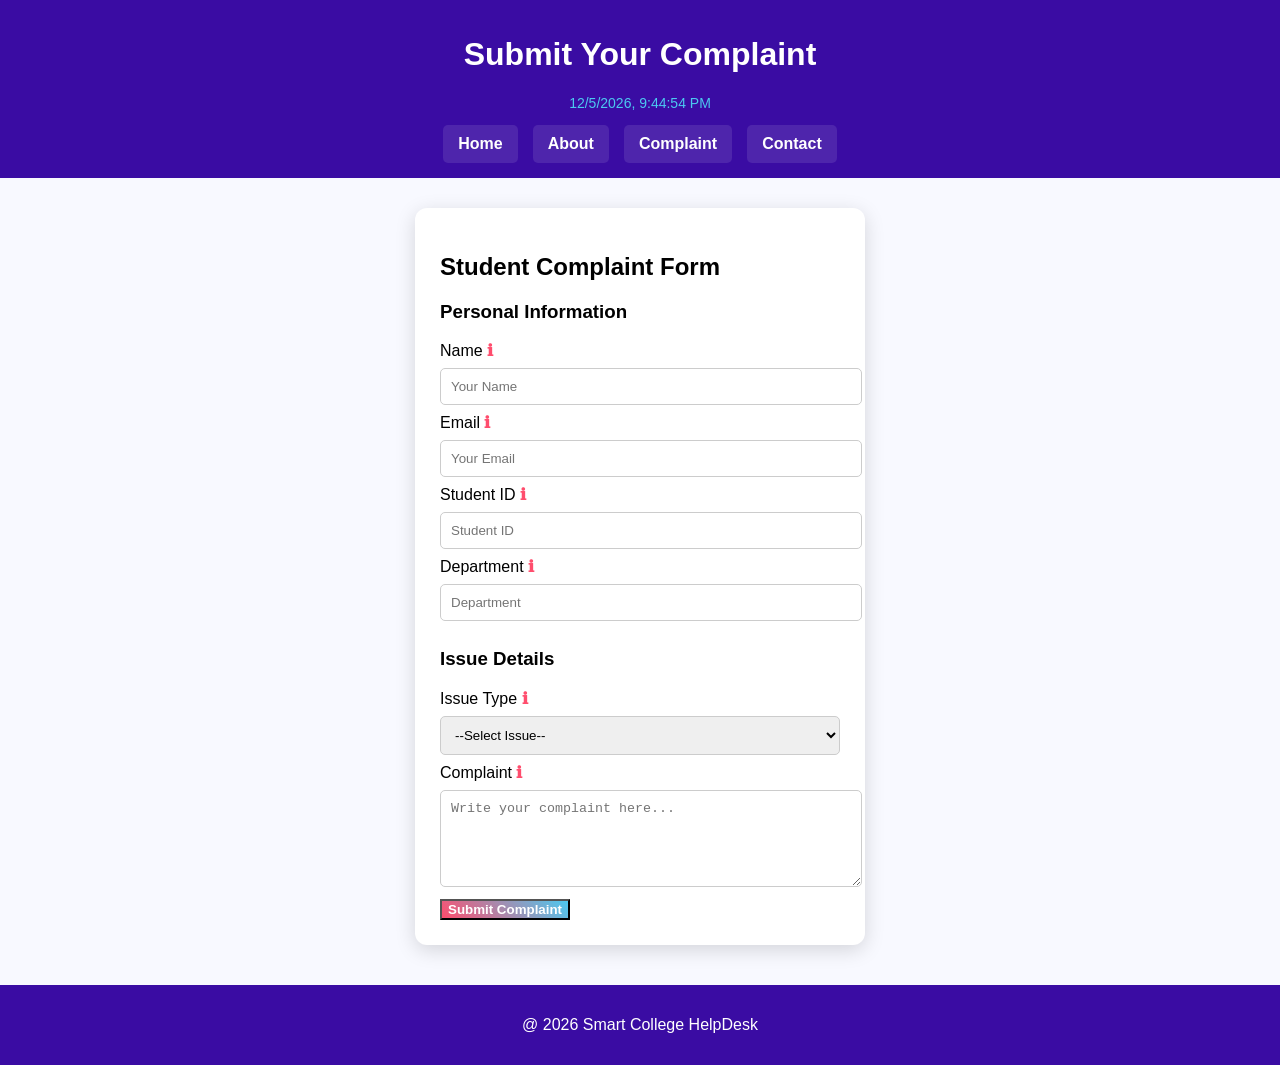
==== Complaint.html @ 6660f6c5 "Add files via upload" ====
<!DOCTYPE html>
<html lang="en">
<head>
    <meta charset="UTF-8">
    <meta name="viewport" content="width=device-width, initial-scale=1.0">
    <title>Complaint Form</title>
    <link rel="stylesheet" href="style2.css">
</head>
<body>

<header>
    <h1>Submit Your Complaint</h1>
    <p id="datetime"></p>
    <nav>
        <a href="Home.html">Home</a>
        <a href="about.html">About</a>
        <a href="complaint.html">Complaint</a>
        <a href="contact.html">Contact</a>
    </nav>
</header>

<section>
    <form id="complaintForm">
        <h2>Student Complaint Form</h2>

        <!-- Personal Info -->
        <div class="form-section">
            <h3>Personal Information</h3>
            <label for="name">Name <span class="tooltip">ℹ
                <span class="tooltiptext">Enter your full name.</span>
            </span></label>
            <input type="text" id="name" placeholder="Your Name" required>

            <label for="email">Email <span class="tooltip">ℹ
                <span class="tooltiptext">Enter a valid email address.</span>
            </span></label>
            <input type="email" id="email" placeholder="Your Email" required>

            <label for="studentId">Student ID <span class="tooltip">ℹ
                <span class="tooltiptext">Your official student ID.</span>
            </span></label>
            <input type="text" id="studentId" placeholder="Student ID" required>

            <label for="department">Department <span class="tooltip">ℹ
                <span class="tooltiptext">Enter your department (optional).</span>
            </span></label>
            <input type="text" id="department" placeholder="Department">
        </div>

        <!-- Issue Info -->
        <div class="form-section">
            <h3>Issue Details</h3>
            <label for="issue">Issue Type <span class="tooltip">ℹ
                <span class="tooltiptext">Select the category of your complaint.</span>
            </span></label>
            <select id="issue" required>
                <option value="">--Select Issue--</option>
                <option>Admission</option>
                <option>Fees</option>
                <option>Library</option>
                <option>Hostel</option>
                <option>Technical</option>
            </select>

            <label for="complaint">Complaint <span class="tooltip">ℹ
                <span class="tooltiptext">Describe your issue clearly.</span>
            </span></label>
            <textarea id="complaint" rows="5" placeholder="Write your complaint here..." required></textarea>
        </div>

        <button type="submit">Submit Complaint</button>
    </form>
</section>

<!-- Success Modal -->
<div id="successModal" class="modal">
    <div class="modal-content">
        <span class="close">&times;</span>
        <h2>Complaint Submitted!</h2>
        <p>Your complaint has been received successfully. Our team will contact you soon.</p>
        <button onclick="window.location.href='Home.html'">Back to Home</button>
    </div>
</div>

<footer>
    <p>@ 2026 Smart College HelpDesk</p>
</footer>
<script src="script2.js"></script>
</body>
</html>
---- style2.css ----
/* ===========================
   CSS VARIABLES (Reusable)
=========================== */
:root {
    --primary: #ff4d6d;       /* bright pink/red */
    --primary-dark: #c9184a;
    --secondary: #3a0ca3;     /* deep purple */
    --accent: #4cc9f0;        /* neon blue */
    --bg-light: #f8f9ff;      /* soft light background */
    --white: #ffffff;
    --shadow: 0 5px 20px rgba(0,0,0,0.15);
    --radius: 12px;
    --transition: 0.3s ease;
}
/* ===========================
   Global Styles
=========================== */
body {
    font-family: Arial, sans-serif;
    margin: 0;
    background: var(--bg-light);
}

/* ===========================
   Header & Navigation
=========================== */
header {
    background: var(--secondary);
    color: var(--white);
    padding: 15px;
    text-align: center;
}

#datetime {
    font-size: 14px;
    color: var(--accent);
}

nav {
    display: flex;
    justify-content: center;
    gap: 15px;
    flex-wrap: wrap;
    margin-top: 10px;
}

nav a {
    position: relative;
    text-decoration: none;
    color: var(--white);
    font-weight: bold;
    padding: 10px 15px;
    border-radius: 5px;
    background: rgba(255,255,255,0.1);
    transition: var(--transition);
}

nav a:hover {
    color: white;
    background: linear-gradient(45deg, var(--primary), var(--accent));

}

/* underline animation */
nav a::after {
    content: "";
    position: absolute;
    left: 0;
    bottom: 0;
    width: 0%;
    height: 2px;
    background: var(--accent);
    transition: var(--transition);
}

nav a:hover::after {
    width: 100%;
}

/* ===========================
   Hero Sections
=========================== */
.hero,
.contact-hero,
.about-hero {
    text-align: center;
    padding: 60px 20px;
    color: var(--white);
    background: linear-gradient(135deg, var(--primary), var(--accent));
}

.hero button,
.about-hero button {
    padding: 12px 25px;
    background: var(--white);
    color: var(--primary);
    border: none;
    border-radius: 5px;
    cursor: pointer;
    transition: var(--transition);
}

.hero button:hover,
.about-hero button:hover {
    background: #eee;
}

/* ===========================
   Cards (General)
=========================== */
.services,
.contact-cards {
    display: flex;
    justify-content: center;
    flex-wrap: wrap;
    gap: 20px;
    padding: 40px 20px;
}

.card,
.contact-card {
    background: var(--white);
    padding: 20px;
    width: 220px;
    border-radius: var(--radius);
    box-shadow: var(--shadow);
    text-align: center;
    transition: var(--transition);
    cursor: pointer;
    position: relative;
}

.card:hover,
.contact-card:hover {
    transform: scale(1.05);
}

/* ===========================
   ABOUT PAGE FEATURE CARDS (FIXED ✅)
=========================== */
.feature-cards {
    display: grid;
    grid-template-columns: repeat(2, 1fr); /* 2 per row */
    gap: 25px;
    max-width: 700px;
    margin: 40px auto;
    padding: 0 20px;
}

.feature-card {
    background: var(--white);
    padding: 25px;
    border-radius: var(--radius);
    box-shadow: var(--shadow);
    text-align: center;
    transition: var(--transition);
}

/* hover effect */
.feature-card:hover {
    transform: translateY(-5px) scale(1.03);
}

/* ===========================
   Tooltip for cards
=========================== */
.card::after {
    
    position: absolute;
    left: 50%;
    bottom: -60px;
    transform: translateX(-50%);
    background: var(--secondary);
    color: var(--white);
    padding: 8px;
    border-radius: 6px;
    font-size: 13px;
    opacity: 0;
    transition: var(--transition);
    width: 200px;
}

.card:hover::after {
    opacity: 1;
    bottom: -70px;
}

/* ===========================
   Tooltip (Form Fields)
=========================== */
.tooltip {
    position: relative;
    cursor: pointer;
    color: var(--primary);
    font-weight: bold;
}

.tooltiptext {
    visibility: hidden;
    opacity: 0;
    position: absolute;
    bottom: 125%;
    left: 50%;
    transform: translateX(-50%);
    background: var(--secondary);
    color: var(--white);
    padding: 8px;
    border-radius: 6px;
    width: 180px;
    font-size: 13px;
    transition: var(--transition);
}

.tooltip:hover .tooltiptext {
    visibility: visible;
    opacity: 1;
}

/* ===========================
   Forms
=========================== */
form {
    max-width: 400px;
    margin: 30px auto;
    background: var(--white);
    padding: 25px;
    border-radius: var(--radius);
    box-shadow: var(--shadow);
}

input, textarea, select {
    width: 100%;
    padding: 10px;
    margin: 8px 0;
    border-radius: 5px;
    border: 1px solid #ccc;
}

 button {
    background: linear-gradient(45deg, var(--primary), var(--accent));
    color: white;
    font-weight: bold;
}

button:hover {
    background: var(--primary-dark);
}

/* ===========================
   Footer
=========================== */
footer {
    text-align: center;
    padding: 15px;
    background: var(--secondary);
    color: var(--white);
    margin-top: 40px;
}

/* ===========================
   Modal
=========================== */
.modal {
    display: none;
    position: fixed;
    inset: 0;
    background: rgba(0,0,0,0.6);
    z-index: 1000;
}

.modal-content {
    background: var(--bg-light);
    margin: 10% auto;
    padding: 20px;
    border-radius: var(--radius);
    width: 80%;
    max-width: 600px;
    box-shadow: var(--shadow);
    animation: fadeIn 0.3s ease;
}

.close {
    float: right;
    font-size: 28px;
    cursor: pointer;
}

.close:hover {
    color: var(--accent);
}

@keyframes fadeIn {
    from {opacity: 0; transform: translateY(-20px);}
    to {opacity: 1; transform: translateY(0);}
}

/* ===========================
   Contact Section
=========================== */
.contact-form-section {
    text-align: center;
    margin: 40px 20px;
}

/* ===========================
   Responsive
=========================== */
@media (max-width: 768px) {
    .services,
    .contact-cards {
        flex-direction: column;
        align-items: center;
    }

    /* feature cards mobile fix */
    .feature-cards {
        grid-template-columns: 1fr;
    }
}
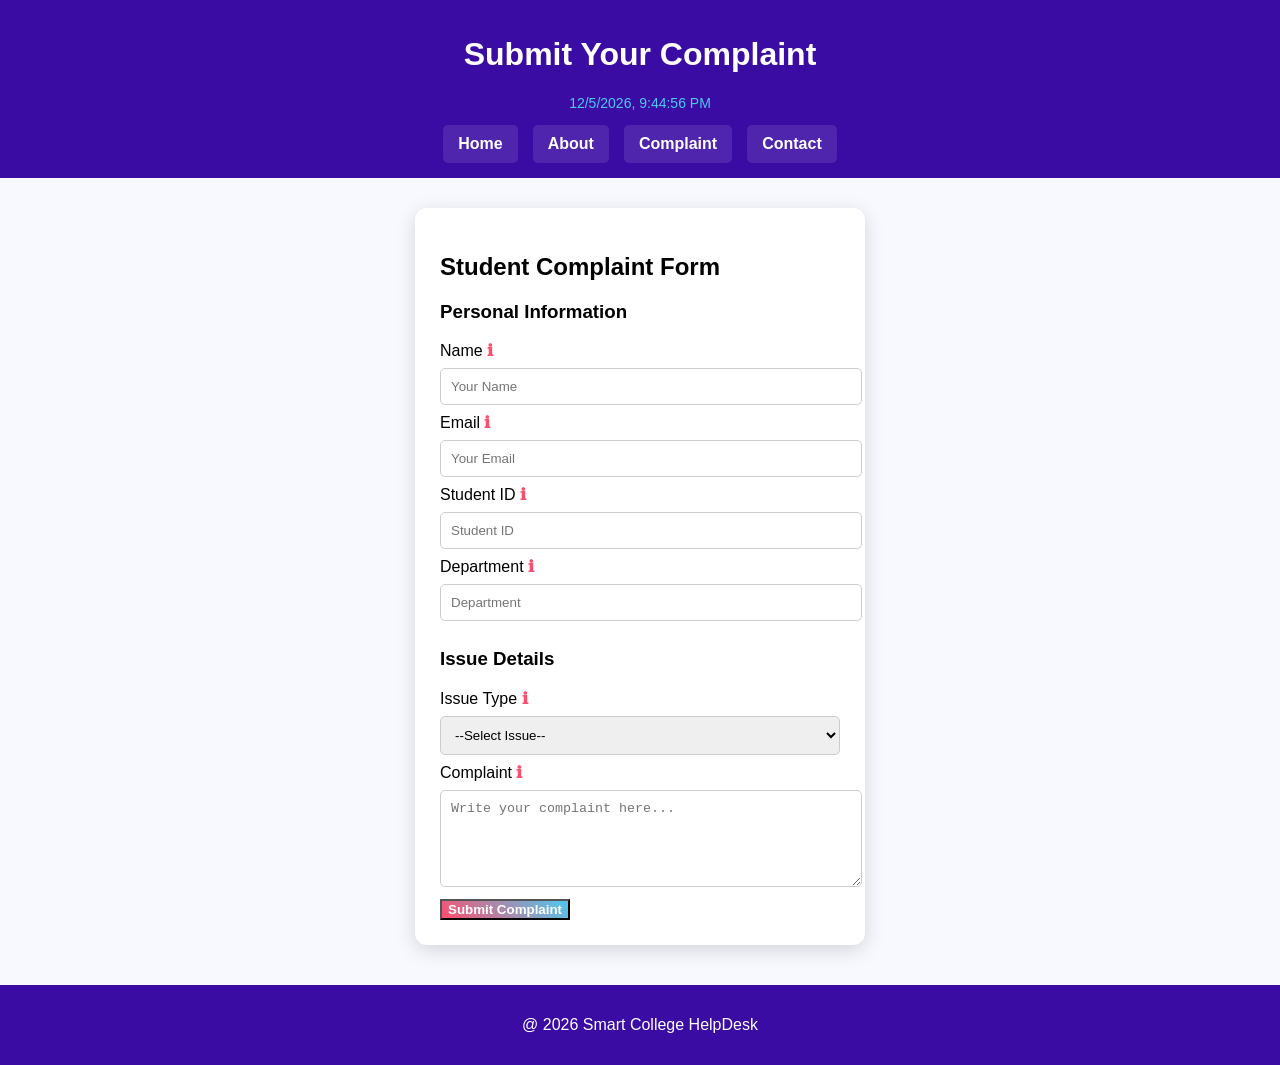
==== commit e91d5be5: "Fix HTML encoding issues in Complaint.html" ====
--- a/Complaint.html
+++ b/Complaint.html
@@ -13,9 +13,9 @@
     <p id="datetime"></p>
     <nav>
         <a href="Home.html">Home</a>
-        <a href="about.html">About</a>
-        <a href="complaint.html">Complaint</a>
-        <a href="contact.html">Contact</a>
+        <a href="About.html">About</a>
+        <a href="Complaint.html">Complaint</a>
+        <a href="Contact.html">Contact</a>
     </nav>
 </header>
 
@@ -87,4 +87,4 @@
 </footer>
 <script src="script2.js"></script>
 </body>
-</html>+</html>
